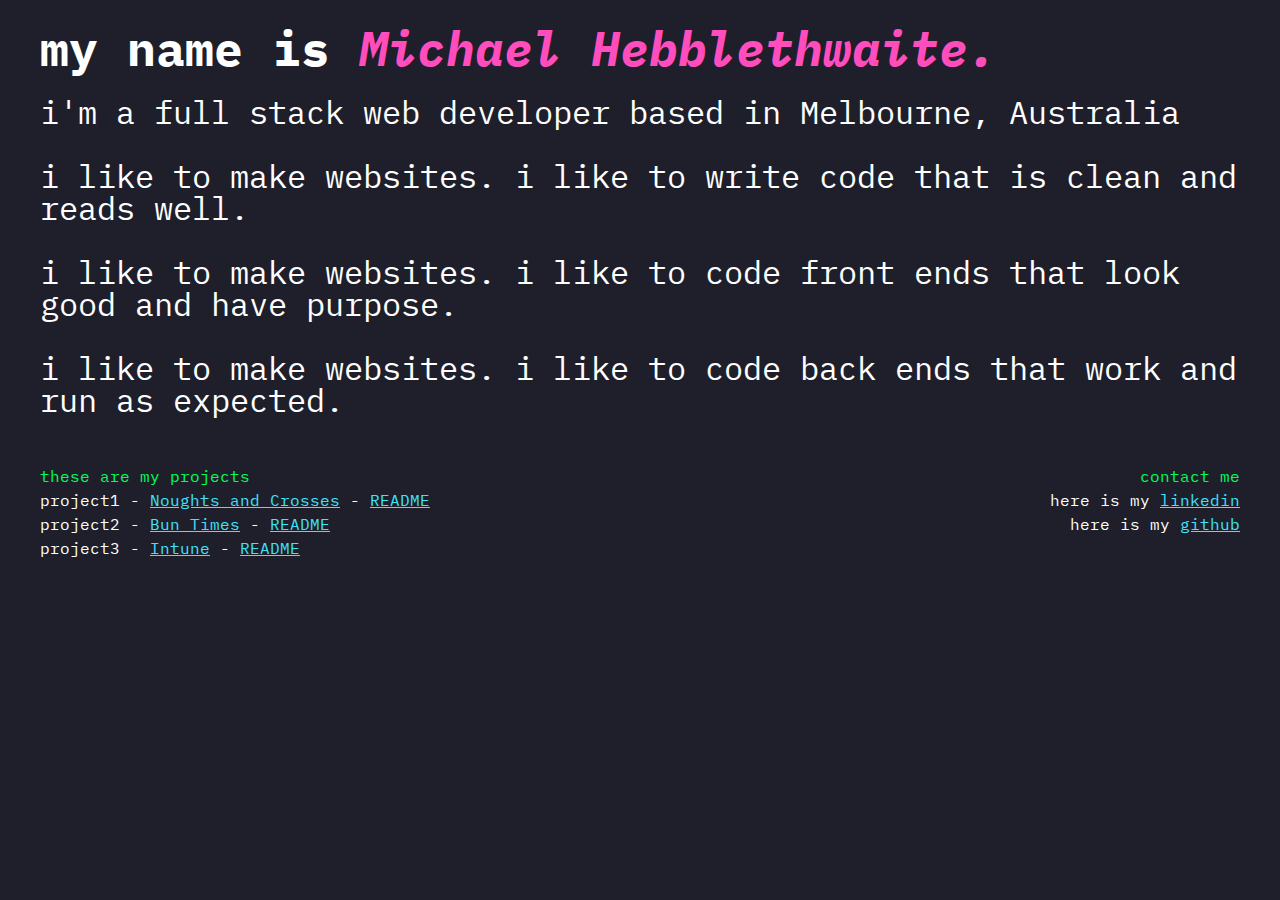
==== index.html @ 8b73f413 "Remove link to resume" ====
<!DOCTYPE html>
<html lang="en">
<head>
  <meta charset="UTF-8">
  <meta name="viewport" content="width=device-width, initial-scale=1.0">
  <meta http-equiv="X-UA-Compatible" content="ie=edge">
  <title>Hebble Michael</title>
  <link href="https://fonts.googleapis.com/css?family=IBM+Plex+Mono" rel="stylesheet">
  <link rel="stylesheet" href="css/style.css">
</head>
<body>
  <main>
    <h1> my name is <em>Michael Hebblethwaite.</em></h1>
    <p>i'm a full stack web developer based in Melbourne, Australia</p>
    <p>i like to make websites. i like to write code that is clean and reads well. </p>
    <p>i like to make websites. i like to code front ends that look good and have purpose.</p>
    <p>i like to make websites. i like to code back ends that work  and run as expected.</p>
    <div class="content">
      <div class="left-side">
        <div class="green">these are my projects</div>
        <div>project1 - <a href="https://michebble.github.io/Noughts-and-Crosses/">Noughts and Crosses</a> - <a href="https://github.com/michebble/Noughts-and-Crosses">README</a></div>
        <div>project2 -  
          <a href="https://buntimes.herokuapp.com/">Bun Times</a> - <a href="https://github.com/michebble/Bun-Times">README</a>
        </div>
        <div>project3 -  
          <a href="https://intuned.herokuapp.com/">Intune</a> - <a href="https://github.com/michebble/project3">README</a>
        </div>
      </div>

      <div class="right-side">
        <div class="green">contact me</div>
        <div>here is my <a href="https://www.linkedin.com/in/hebblemicahel/">linkedin</a></div>
        <div>here is my <a href="https://github.com/michebble">github</a></div>
      </div>
  </div>
  </main>
</body>
</html>
---- css/style.css ----
* {
  box-sizing: border-box;
}

body {
  background: #1e1f2a;
  font-family: 'IBM Plex Mono', monospace;
  color: white;
}

main {
  margin: 2rem;
  line-height: 1.5rem;
}

em {
  color: #ff4dbe;
}

/* unvisited link */
a:link {
  color: #3ee3ff;
}

/* visited link */
a:visited {
  color: #b175ff;
}

.content {
 padding-top: 1rem;
}

.left-side {
  padding-bottom: 1rem;
}

.right-side {
  text-align: right;
}

.green {
  color: #00ff57;
}

@media(min-width: 40em) {
  h1 {
    font-size: 3rem;
    line-height: 2rem;
  }

  p{
    font-size: 2rem;
    line-height: 2rem;
  }

  .content {
    display: flex;
    flex-direction: row;
    justify-content: space-between; 
  }


  .right-side div, .left-side div {
    font-size: 1rem;

  }



}
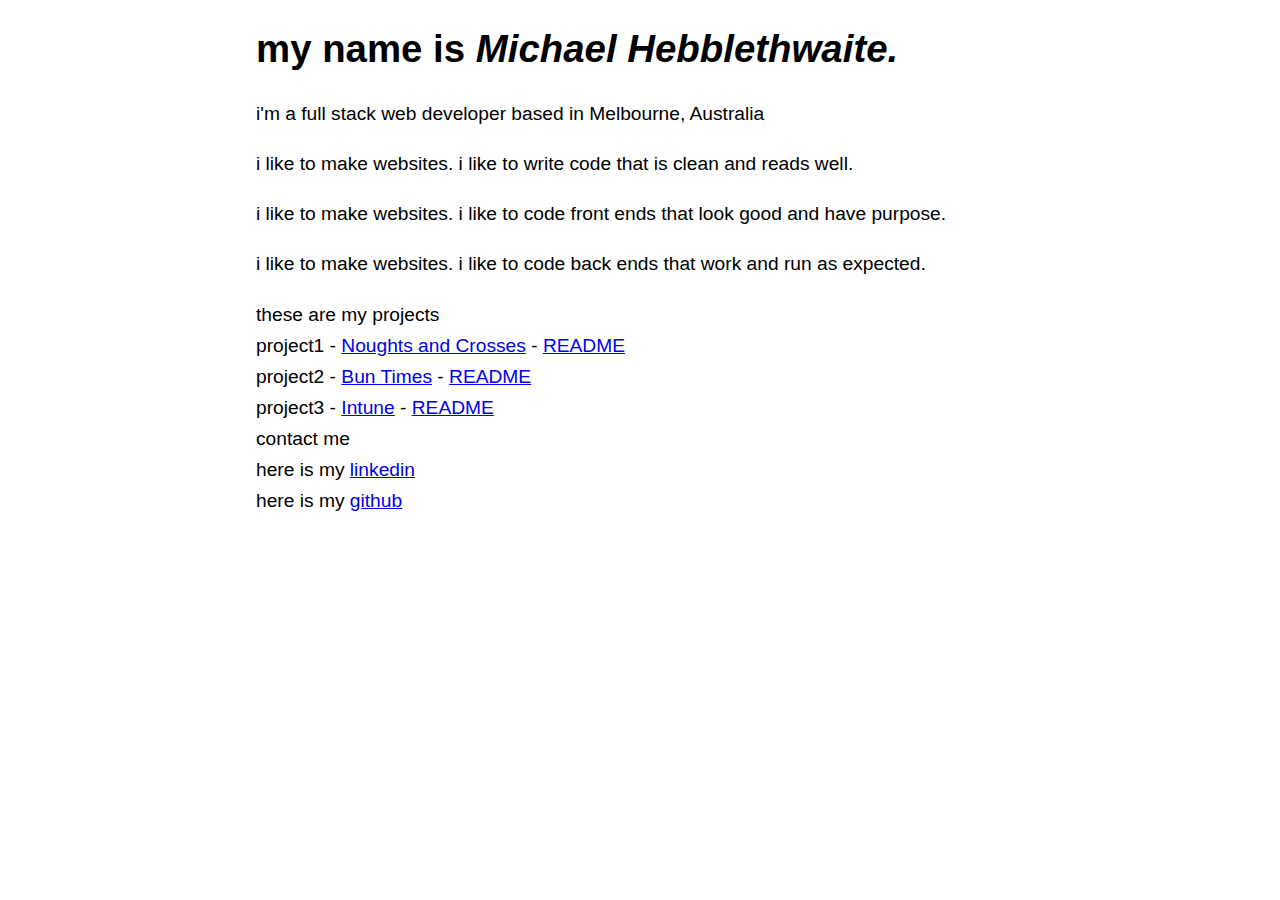
==== commit bfe5ab5d: "Move to simple css" ====
--- a/index.html
+++ b/index.html
@@ -5,8 +5,22 @@
   <meta name="viewport" content="width=device-width, initial-scale=1.0">
   <meta http-equiv="X-UA-Compatible" content="ie=edge">
   <title>Hebble Michael</title>
-  <link href="https://fonts.googleapis.com/css?family=IBM+Plex+Mono" rel="stylesheet">
-  <link rel="stylesheet" href="css/style.css">
+  <style>
+    body{
+      margin:1em auto;
+      max-width:40em;
+      padding:0 .62em;
+      font:1.2em/1.62 sans-serif;
+    }
+    h1,h2,h3 {
+      line-height:1.2;
+    }
+    @media print{
+      body{
+        max-width:none
+      }
+    }
+  </style>
 </head>
 <body>
   <main>
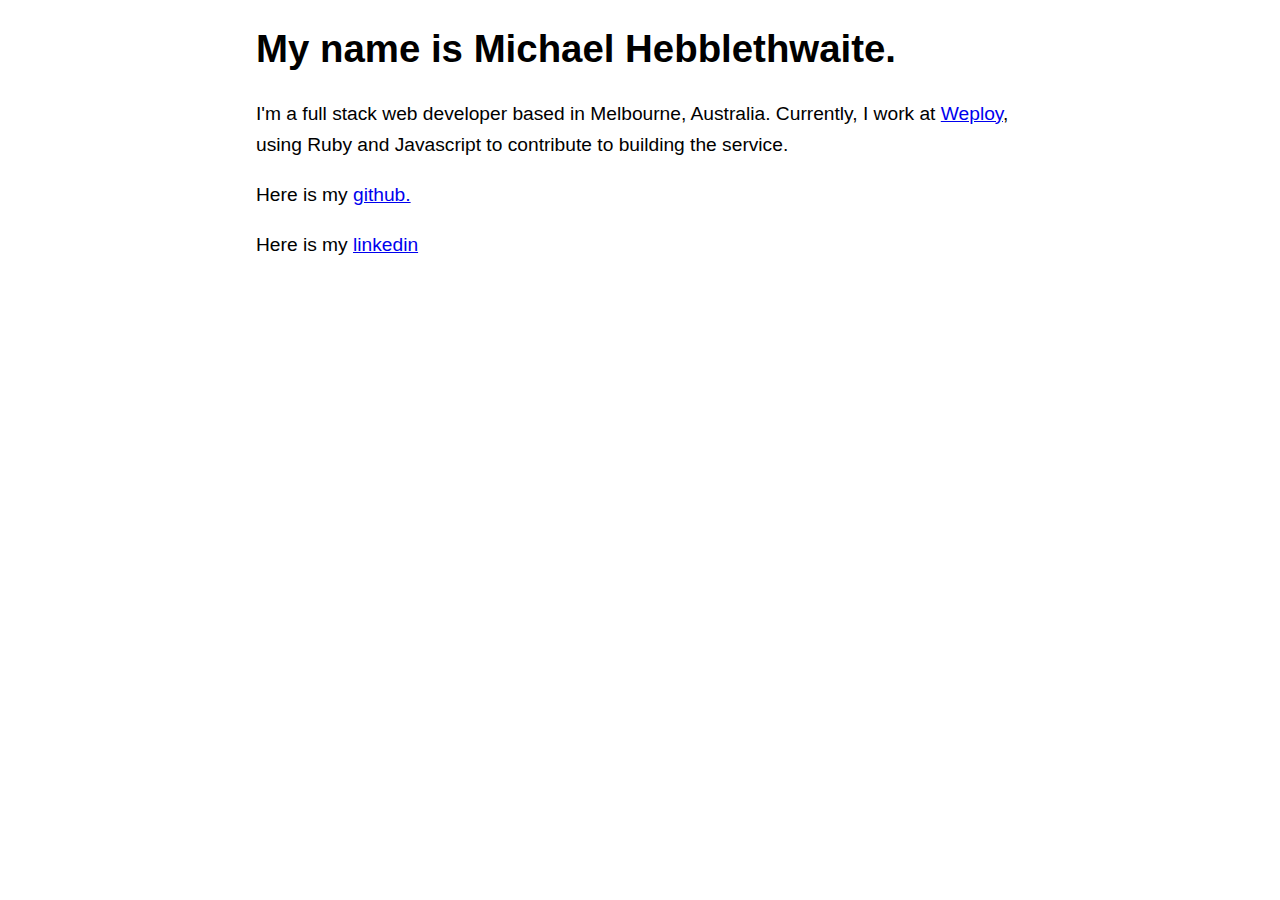
==== commit a10a3d18: "Update index text" ====
--- a/index.html
+++ b/index.html
@@ -21,32 +21,11 @@
       }
     }
   </style>
-</head>
-<body>
-  <main>
-    <h1> my name is <em>Michael Hebblethwaite.</em></h1>
-    <p>i'm a full stack web developer based in Melbourne, Australia</p>
-    <p>i like to make websites. i like to write code that is clean and reads well. </p>
-    <p>i like to make websites. i like to code front ends that look good and have purpose.</p>
-    <p>i like to make websites. i like to code back ends that work  and run as expected.</p>
-    <div class="content">
-      <div class="left-side">
-        <div class="green">these are my projects</div>
-        <div>project1 - <a href="https://michebble.github.io/Noughts-and-Crosses/">Noughts and Crosses</a> - <a href="https://github.com/michebble/Noughts-and-Crosses">README</a></div>
-        <div>project2 -  
-          <a href="https://buntimes.herokuapp.com/">Bun Times</a> - <a href="https://github.com/michebble/Bun-Times">README</a>
-        </div>
-        <div>project3 -  
-          <a href="https://intuned.herokuapp.com/">Intune</a> - <a href="https://github.com/michebble/project3">README</a>
-        </div>
-      </div>
-
-      <div class="right-side">
-        <div class="green">contact me</div>
-        <div>here is my <a href="https://www.linkedin.com/in/hebblemicahel/">linkedin</a></div>
-        <div>here is my <a href="https://github.com/michebble">github</a></div>
-      </div>
-  </div>
-  </main>
-</body>
+  </head>
+  <body>
+    <h1> My name is Michael Hebblethwaite.</h1>
+    <p>I'm a full stack web developer based in Melbourne, Australia. Currently, I work at <a href="https://app.weployapp.com">Weploy</a>, using Ruby and Javascript to contribute to building the service.</p>
+    <p>Here is my <a href="https://github.com/michebble">github.</a></p>
+    <p>Here is my <a href="https://www.linkedin.com/in/hebblemicahel/">linkedin</a></p>
+  </body>
 </html>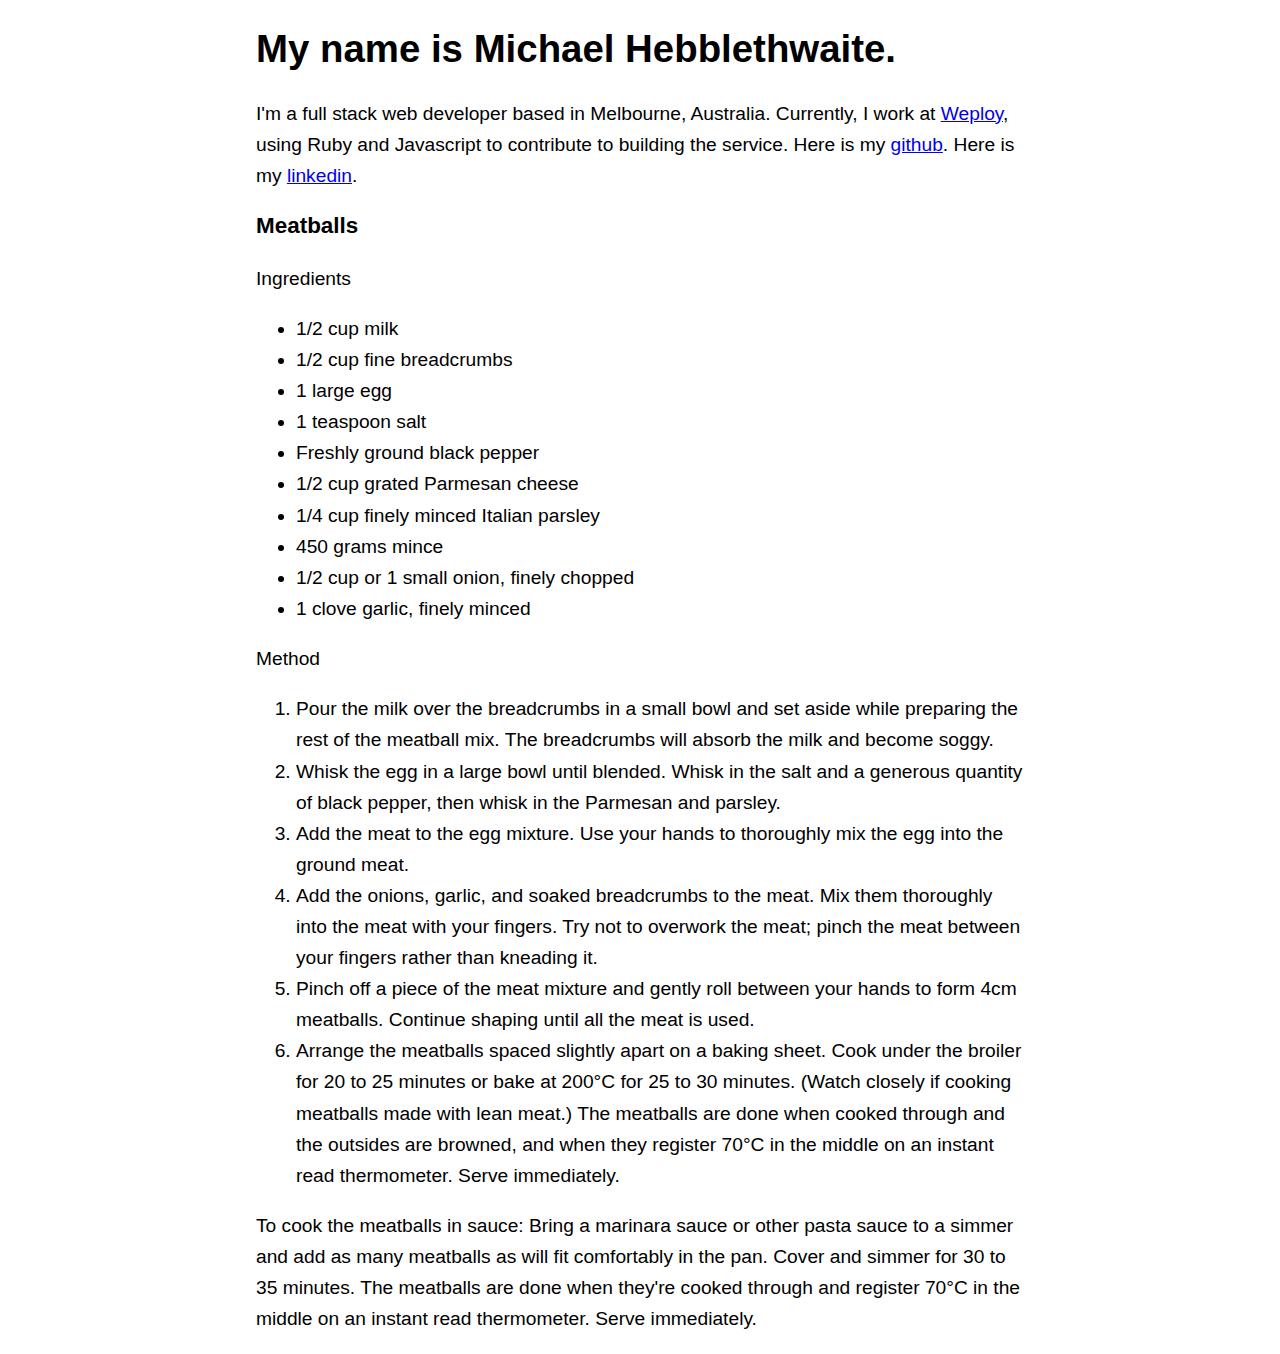
==== commit 67871b39: "Add meatball recipe" ====
--- a/index.html
+++ b/index.html
@@ -23,9 +23,36 @@
   </style>
   </head>
   <body>
-    <h1> My name is Michael Hebblethwaite.</h1>
-    <p>I'm a full stack web developer based in Melbourne, Australia. Currently, I work at <a href="https://app.weployapp.com">Weploy</a>, using Ruby and Javascript to contribute to building the service.</p>
-    <p>Here is my <a href="https://github.com/michebble">github.</a></p>
-    <p>Here is my <a href="https://www.linkedin.com/in/hebblemicahel/">linkedin</a></p>
+    <header>
+      <h1> My name is Michael Hebblethwaite.</h1>
+      <p>I'm a full stack web developer based in Melbourne, Australia. Currently, I work at <a href="https://app.weployapp.com">Weploy</a>, using Ruby and Javascript to contribute to building the service. Here is my <a href="https://github.com/michebble">github</a>. Here is my <a href="https://www.linkedin.com/in/hebblemicahel/">linkedin</a>.</p>
+    </header>
+    <article>
+        <h3>Meatballs</h3>
+        <p>Ingredients</p>
+        <ul>
+          <li>1/2 cup milk</li>
+          <li>1/2 cup fine breadcrumbs</li>
+          <li>1 large egg</li>
+          <li>1 teaspoon salt</li>
+          <li>Freshly ground black pepper</li>
+          <li>1/2 cup grated Parmesan cheese</li>
+          <li>1/4 cup finely minced Italian parsley</li>
+          <li>450 grams mince</li>
+          <li>1/2 cup or 1 small onion, finely chopped</li>
+          <li>1 clove garlic, finely minced</li>
+        </ul>
+        <p>Method</p>
+        <ol>
+          <li>Pour the milk over the breadcrumbs in a small bowl and set aside while preparing the rest of the meatball mix. The breadcrumbs will absorb the milk and become soggy.</li>
+          <li>Whisk the egg in a large bowl until blended. Whisk in the salt and a generous quantity of black pepper, then whisk in the Parmesan and parsley.</li>
+          <li>Add the meat to the egg mixture. Use your hands to thoroughly mix the egg into the ground meat.</li>
+          <li>Add the onions, garlic, and soaked breadcrumbs to the meat. Mix them thoroughly into the meat with your fingers. Try not to overwork the meat; pinch the meat between your fingers rather than kneading it.</li>
+          <li>Pinch off a piece of the meat mixture and gently roll between your hands to form 4cm meatballs. Continue shaping until all the meat is used.</li>
+          <li>Arrange the meatballs spaced slightly apart on a baking sheet. Cook under the broiler for 20 to 25 minutes or bake at 200°C for 25 to 30 minutes. (Watch closely if cooking meatballs made with lean meat.) The meatballs are done when cooked through and the outsides are browned, and when they register 70°C in the middle on an instant read thermometer. Serve immediately.</li>
+        </ol>
+        <aside>To cook the meatballs in sauce: Bring a marinara sauce or other pasta sauce to a simmer and add as many meatballs as will fit comfortably in the pan. Cover and simmer for 30 to 35 minutes. The meatballs are done when they're cooked through and register 70°C in the middle on an instant read thermometer. Serve immediately.</aside>
+      </div>
+    </article>
   </body>
 </html>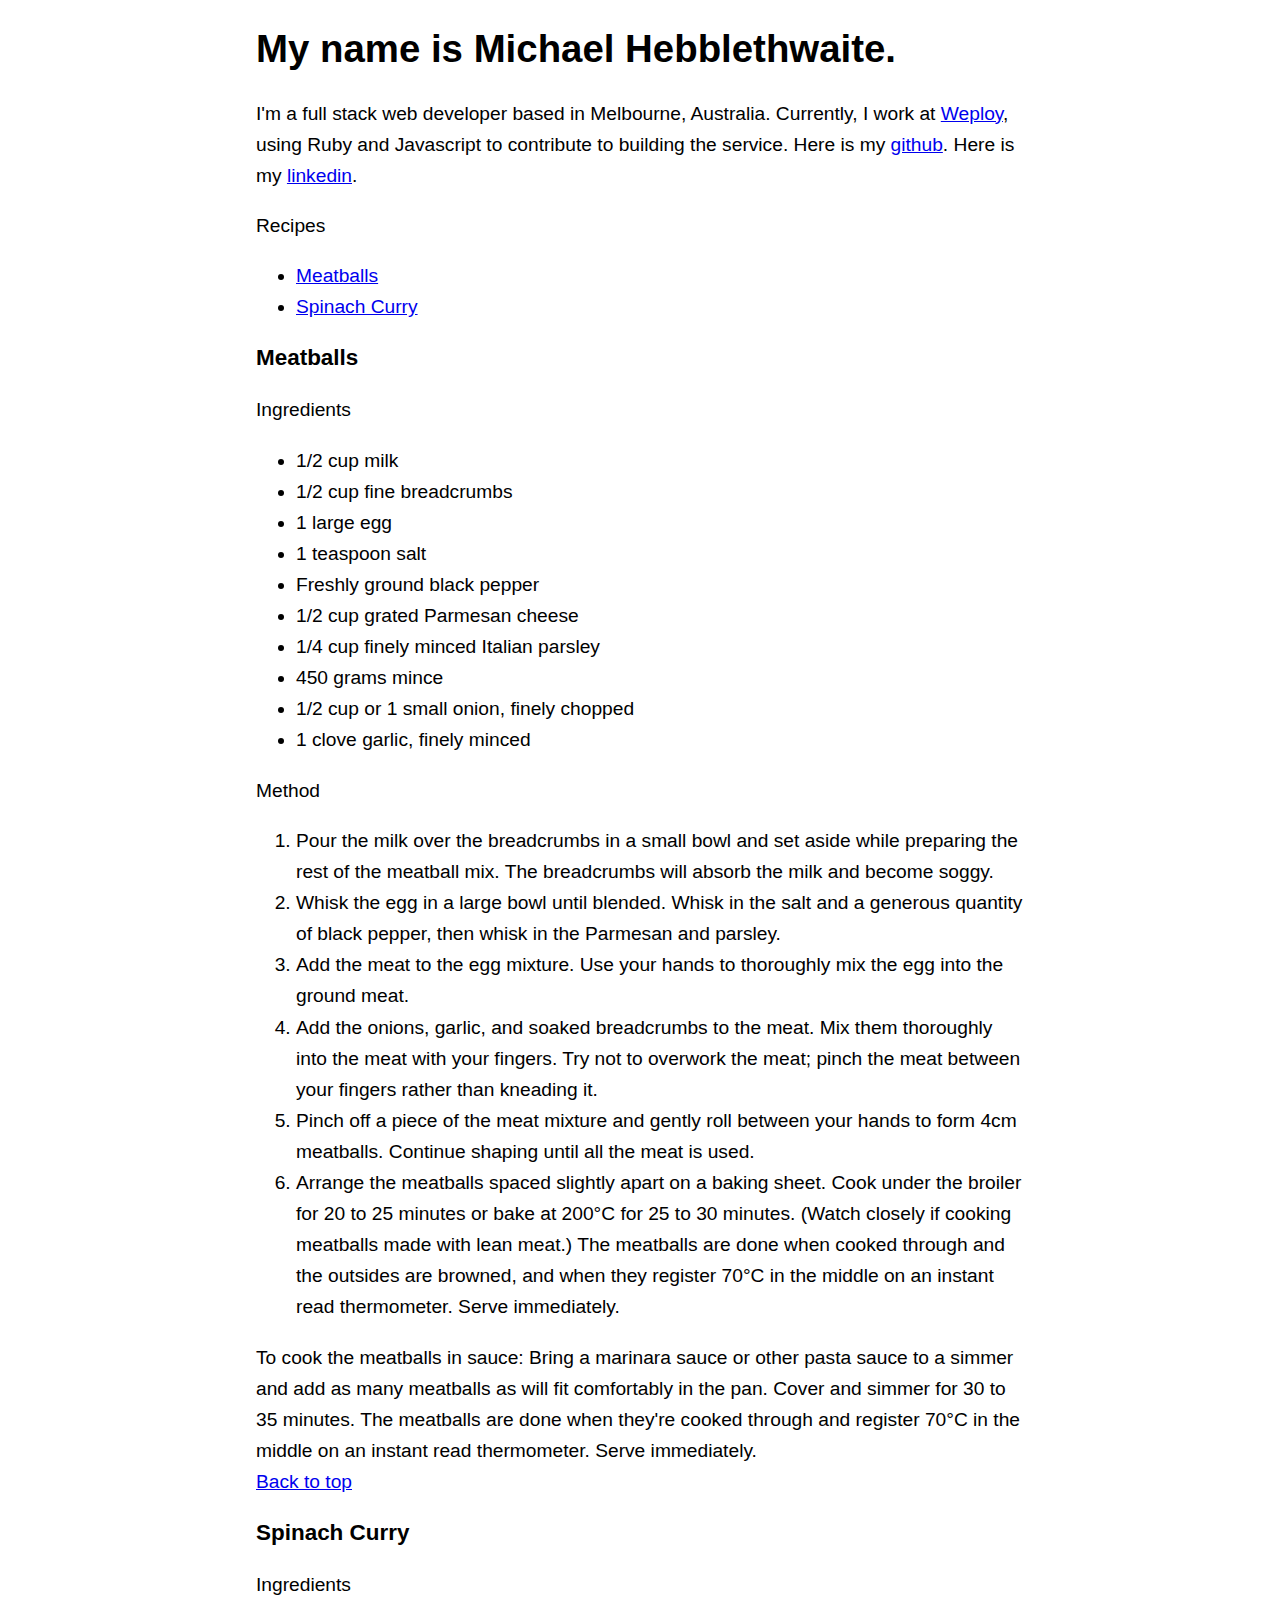
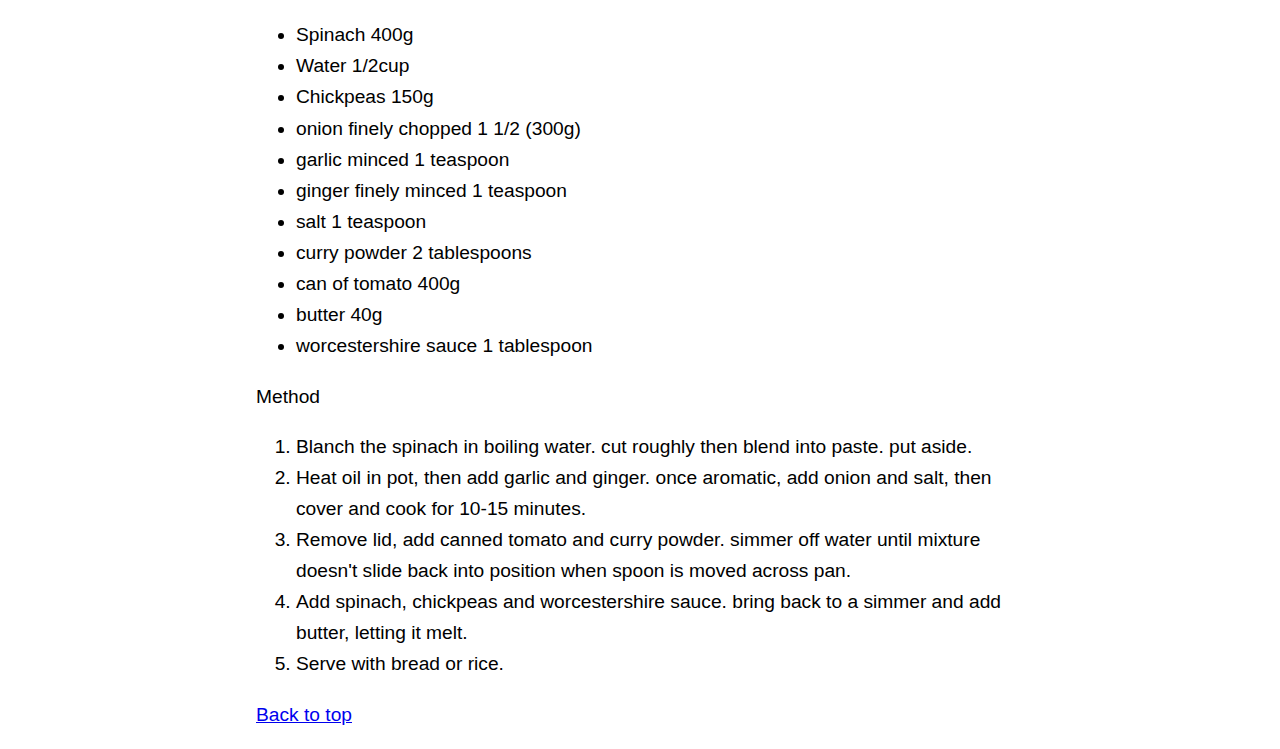
==== commit 1936797e: "Add Spinach curry recipe" ====
--- a/index.html
+++ b/index.html
@@ -23,11 +23,17 @@
   </style>
   </head>
   <body>
-    <header>
+    <header  id="top">
       <h1> My name is Michael Hebblethwaite.</h1>
       <p>I'm a full stack web developer based in Melbourne, Australia. Currently, I work at <a href="https://app.weployapp.com">Weploy</a>, using Ruby and Javascript to contribute to building the service. Here is my <a href="https://github.com/michebble">github</a>. Here is my <a href="https://www.linkedin.com/in/hebblemicahel/">linkedin</a>.</p>
     </header>
+    <p>Recipes</p>
+    <ul>
+      <li><a href="#meatballs">Meatballs</a></li>
+      <li><a href="#spinach-curry">Spinach Curry</a></li>
+    </ul>
     <article>
+      <section id="meatballs">
         <h3>Meatballs</h3>
         <p>Ingredients</p>
         <ul>
@@ -52,7 +58,34 @@
           <li>Arrange the meatballs spaced slightly apart on a baking sheet. Cook under the broiler for 20 to 25 minutes or bake at 200°C for 25 to 30 minutes. (Watch closely if cooking meatballs made with lean meat.) The meatballs are done when cooked through and the outsides are browned, and when they register 70°C in the middle on an instant read thermometer. Serve immediately.</li>
         </ol>
         <aside>To cook the meatballs in sauce: Bring a marinara sauce or other pasta sauce to a simmer and add as many meatballs as will fit comfortably in the pan. Cover and simmer for 30 to 35 minutes. The meatballs are done when they're cooked through and register 70°C in the middle on an instant read thermometer. Serve immediately.</aside>
-      </div>
+        <a href="#top">Back to top</a>
+      </section>
+      <section id="spinach-curry">
+        <h3>Spinach Curry</h3>
+        <p>Ingredients</p>
+        <ul>
+          <li>Spinach 400g</li>
+          <li>Water 1/2cup</li>
+          <li>Chickpeas 150g</li>
+          <li>onion finely chopped 1 1/2 (300g)</li>
+          <li>garlic minced 1 teaspoon</li>
+          <li>ginger finely minced 1 teaspoon</li>
+          <li>salt 1 teaspoon</li>
+          <li>curry powder 2 tablespoons</li>
+          <li>can of tomato 400g</li>
+          <li>butter 40g</li>
+          <li>worcestershire sauce 1 tablespoon</li>
+        </ul>
+        <p>Method</p>
+        <ol>
+          <li>Blanch the spinach in boiling water. cut roughly then blend into paste. put aside.</li>
+          <li>Heat oil in pot, then add garlic and ginger. once aromatic, add onion and salt, then cover and cook for 10-15 minutes.</li>
+          <li>Remove lid, add canned tomato and curry powder. simmer off water until mixture doesn't slide back into position when spoon is moved across pan.</li>
+          <li>Add spinach, chickpeas and worcestershire sauce. bring back to a simmer and add butter, letting it melt.</li>
+          <li>Serve with bread or rice.</li>
+        </ol>
+        <a href="#top">Back to top</a>
+      </section>
     </article>
   </body>
 </html>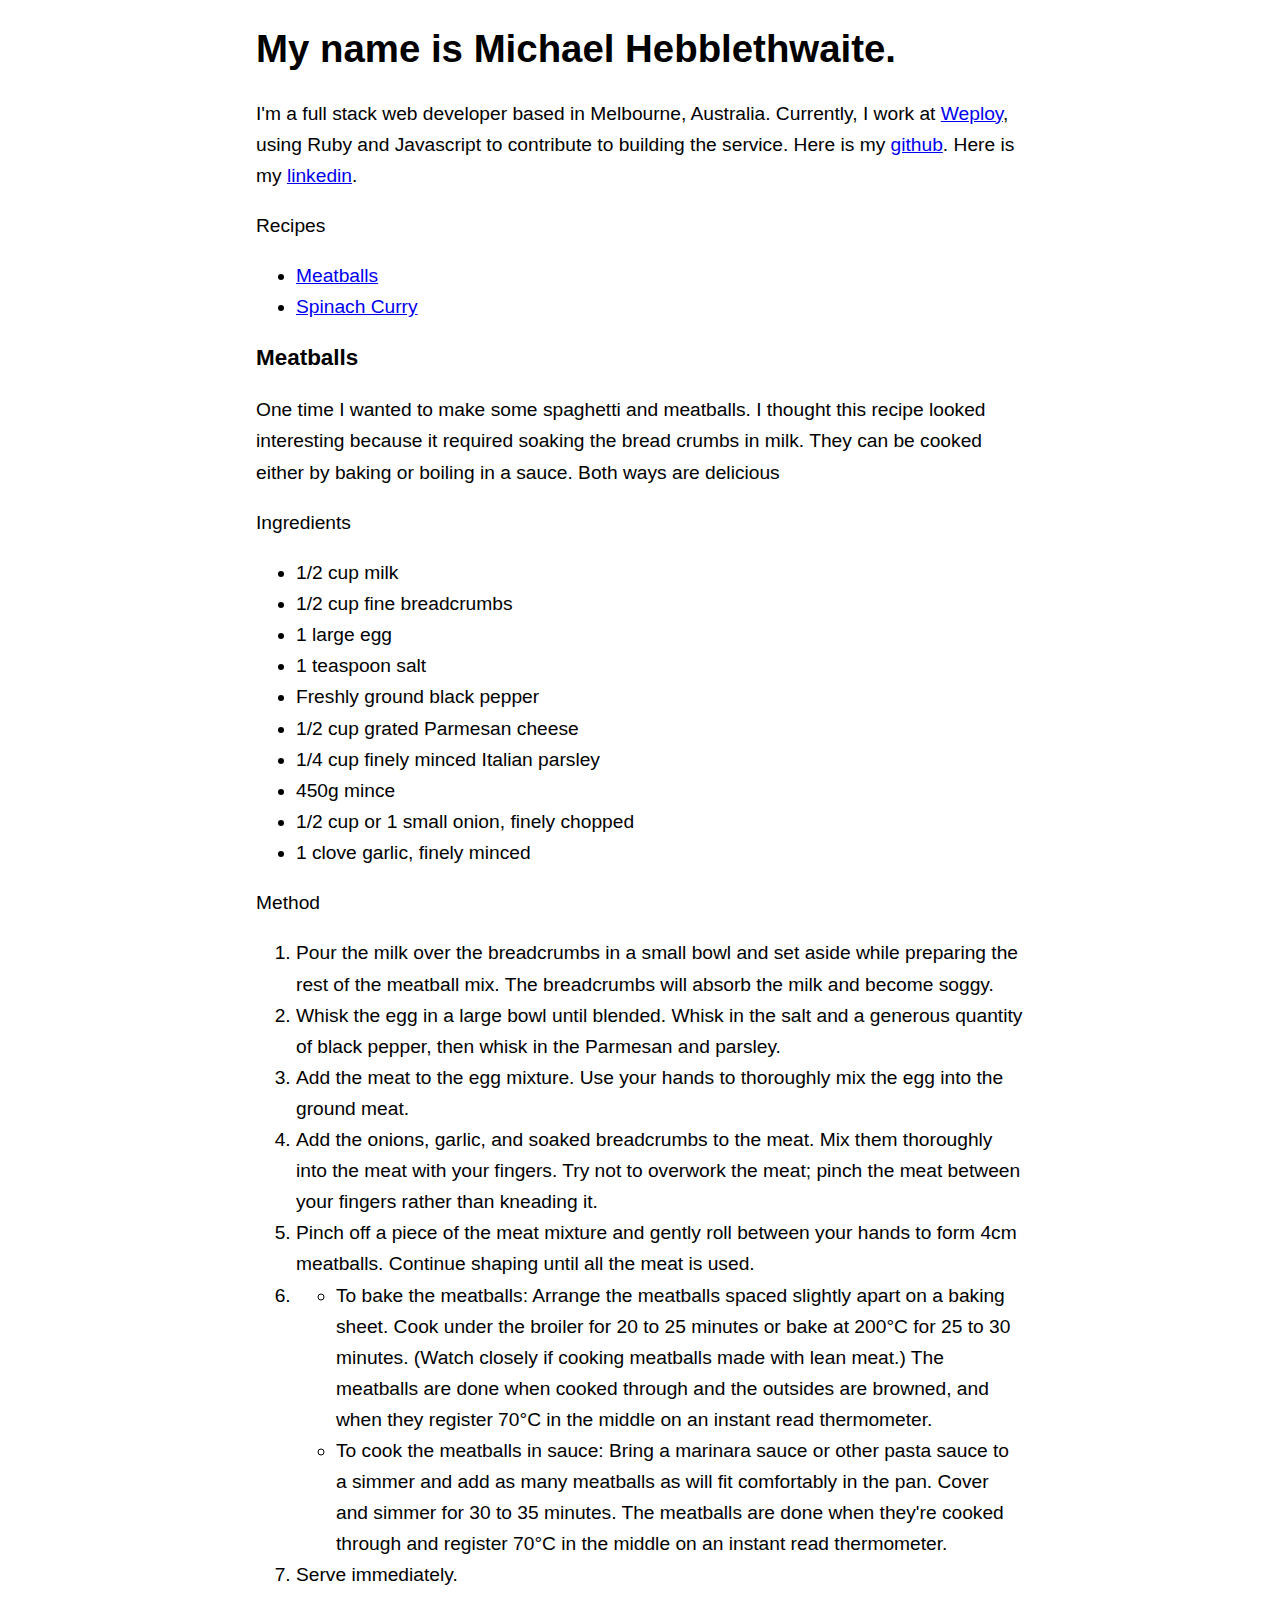
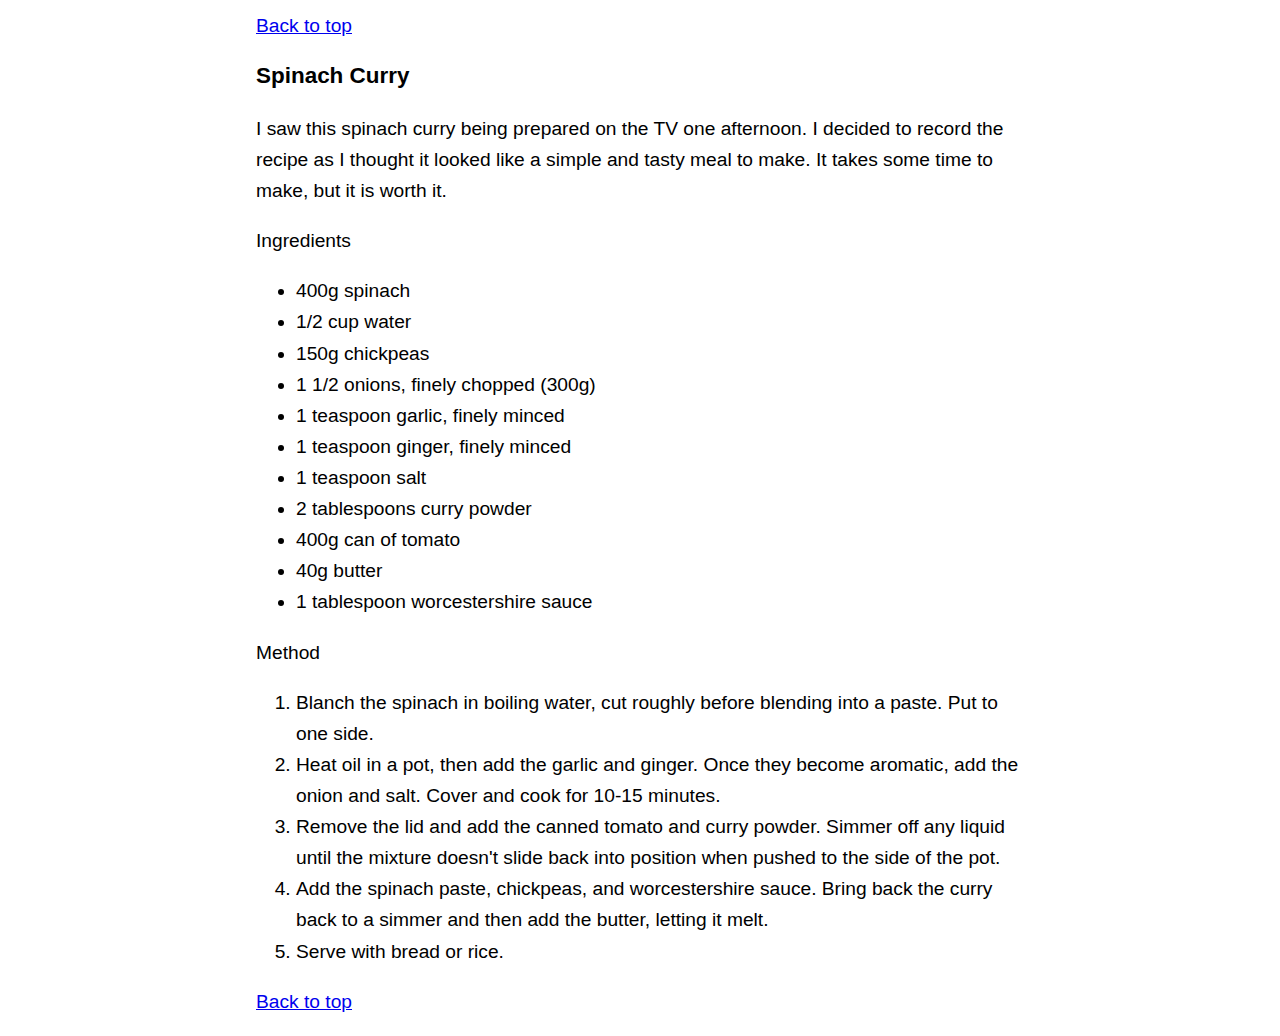
==== commit af80f6b1: "Make recipes consistent" ====
--- a/index.html
+++ b/index.html
@@ -35,6 +35,7 @@
     <article>
       <section id="meatballs">
         <h3>Meatballs</h3>
+        <p>One time I wanted to make some spaghetti and meatballs. I thought this recipe looked interesting because it required soaking the bread crumbs in milk. They can be cooked either by baking or boiling in a sauce. Both ways are delicious</p>
         <p>Ingredients</p>
         <ul>
           <li>1/2 cup milk</li>
@@ -44,7 +45,7 @@
           <li>Freshly ground black pepper</li>
           <li>1/2 cup grated Parmesan cheese</li>
           <li>1/4 cup finely minced Italian parsley</li>
-          <li>450 grams mince</li>
+          <li>450g mince</li>
           <li>1/2 cup or 1 small onion, finely chopped</li>
           <li>1 clove garlic, finely minced</li>
         </ul>
@@ -55,33 +56,39 @@
           <li>Add the meat to the egg mixture. Use your hands to thoroughly mix the egg into the ground meat.</li>
           <li>Add the onions, garlic, and soaked breadcrumbs to the meat. Mix them thoroughly into the meat with your fingers. Try not to overwork the meat; pinch the meat between your fingers rather than kneading it.</li>
           <li>Pinch off a piece of the meat mixture and gently roll between your hands to form 4cm meatballs. Continue shaping until all the meat is used.</li>
-          <li>Arrange the meatballs spaced slightly apart on a baking sheet. Cook under the broiler for 20 to 25 minutes or bake at 200°C for 25 to 30 minutes. (Watch closely if cooking meatballs made with lean meat.) The meatballs are done when cooked through and the outsides are browned, and when they register 70°C in the middle on an instant read thermometer. Serve immediately.</li>
+          <li>
+            <ul>
+              <li>To bake the meatballs: Arrange the meatballs spaced slightly apart on a baking sheet. Cook under the broiler for 20 to 25 minutes or bake at 200°C for 25 to 30 minutes. (Watch closely if cooking meatballs made with lean meat.) The meatballs are done when cooked through and the outsides are browned, and when they register 70°C in the middle on an instant read thermometer.</li>
+              <li>To cook the meatballs in sauce: Bring a marinara sauce or other pasta sauce to a simmer and add as many meatballs as will fit comfortably in the pan. Cover and simmer for 30 to 35 minutes. The meatballs are done when they're cooked through and register 70°C in the middle on an instant read thermometer.</li>
+            </ul>
+          </li>
+          <li>Serve immediately.</li>
         </ol>
-        <aside>To cook the meatballs in sauce: Bring a marinara sauce or other pasta sauce to a simmer and add as many meatballs as will fit comfortably in the pan. Cover and simmer for 30 to 35 minutes. The meatballs are done when they're cooked through and register 70°C in the middle on an instant read thermometer. Serve immediately.</aside>
         <a href="#top">Back to top</a>
       </section>
       <section id="spinach-curry">
         <h3>Spinach Curry</h3>
+        <p>I saw this spinach curry being prepared on the TV one afternoon. I decided to record the recipe as I thought it looked like a simple and tasty meal to make. It takes some time to make, but it is worth it.</p>
         <p>Ingredients</p>
         <ul>
-          <li>Spinach 400g</li>
-          <li>Water 1/2cup</li>
-          <li>Chickpeas 150g</li>
-          <li>onion finely chopped 1 1/2 (300g)</li>
-          <li>garlic minced 1 teaspoon</li>
-          <li>ginger finely minced 1 teaspoon</li>
-          <li>salt 1 teaspoon</li>
-          <li>curry powder 2 tablespoons</li>
-          <li>can of tomato 400g</li>
-          <li>butter 40g</li>
-          <li>worcestershire sauce 1 tablespoon</li>
+          <li>400g spinach</li>
+          <li>1/2 cup water </li>
+          <li>150g chickpeas</li>
+          <li>1 1/2 onions, finely chopped (300g)</li>
+          <li>1 teaspoon garlic, finely minced</li>
+          <li>1 teaspoon ginger, finely minced</li>
+          <li>1 teaspoon salt</li>
+          <li>2 tablespoons curry powder</li>
+          <li>400g can of tomato </li>
+          <li>40g butter</li>
+          <li>1 tablespoon worcestershire sauce</li>
         </ul>
         <p>Method</p>
         <ol>
-          <li>Blanch the spinach in boiling water. cut roughly then blend into paste. put aside.</li>
-          <li>Heat oil in pot, then add garlic and ginger. once aromatic, add onion and salt, then cover and cook for 10-15 minutes.</li>
-          <li>Remove lid, add canned tomato and curry powder. simmer off water until mixture doesn't slide back into position when spoon is moved across pan.</li>
-          <li>Add spinach, chickpeas and worcestershire sauce. bring back to a simmer and add butter, letting it melt.</li>
+          <li>Blanch the spinach in boiling water, cut roughly before blending into a paste. Put to one side.</li>
+          <li>Heat oil in a pot, then add the garlic and ginger. Once they become aromatic, add the onion and salt. Cover and cook for 10-15 minutes.</li>
+          <li>Remove the lid and add the canned tomato and curry powder. Simmer off any liquid until the mixture doesn't slide back into position when pushed to the side of the pot.</li>
+          <li>Add the spinach paste, chickpeas, and worcestershire sauce. Bring back the curry back to a simmer and then add the butter, letting it melt.</li>
           <li>Serve with bread or rice.</li>
         </ol>
         <a href="#top">Back to top</a>
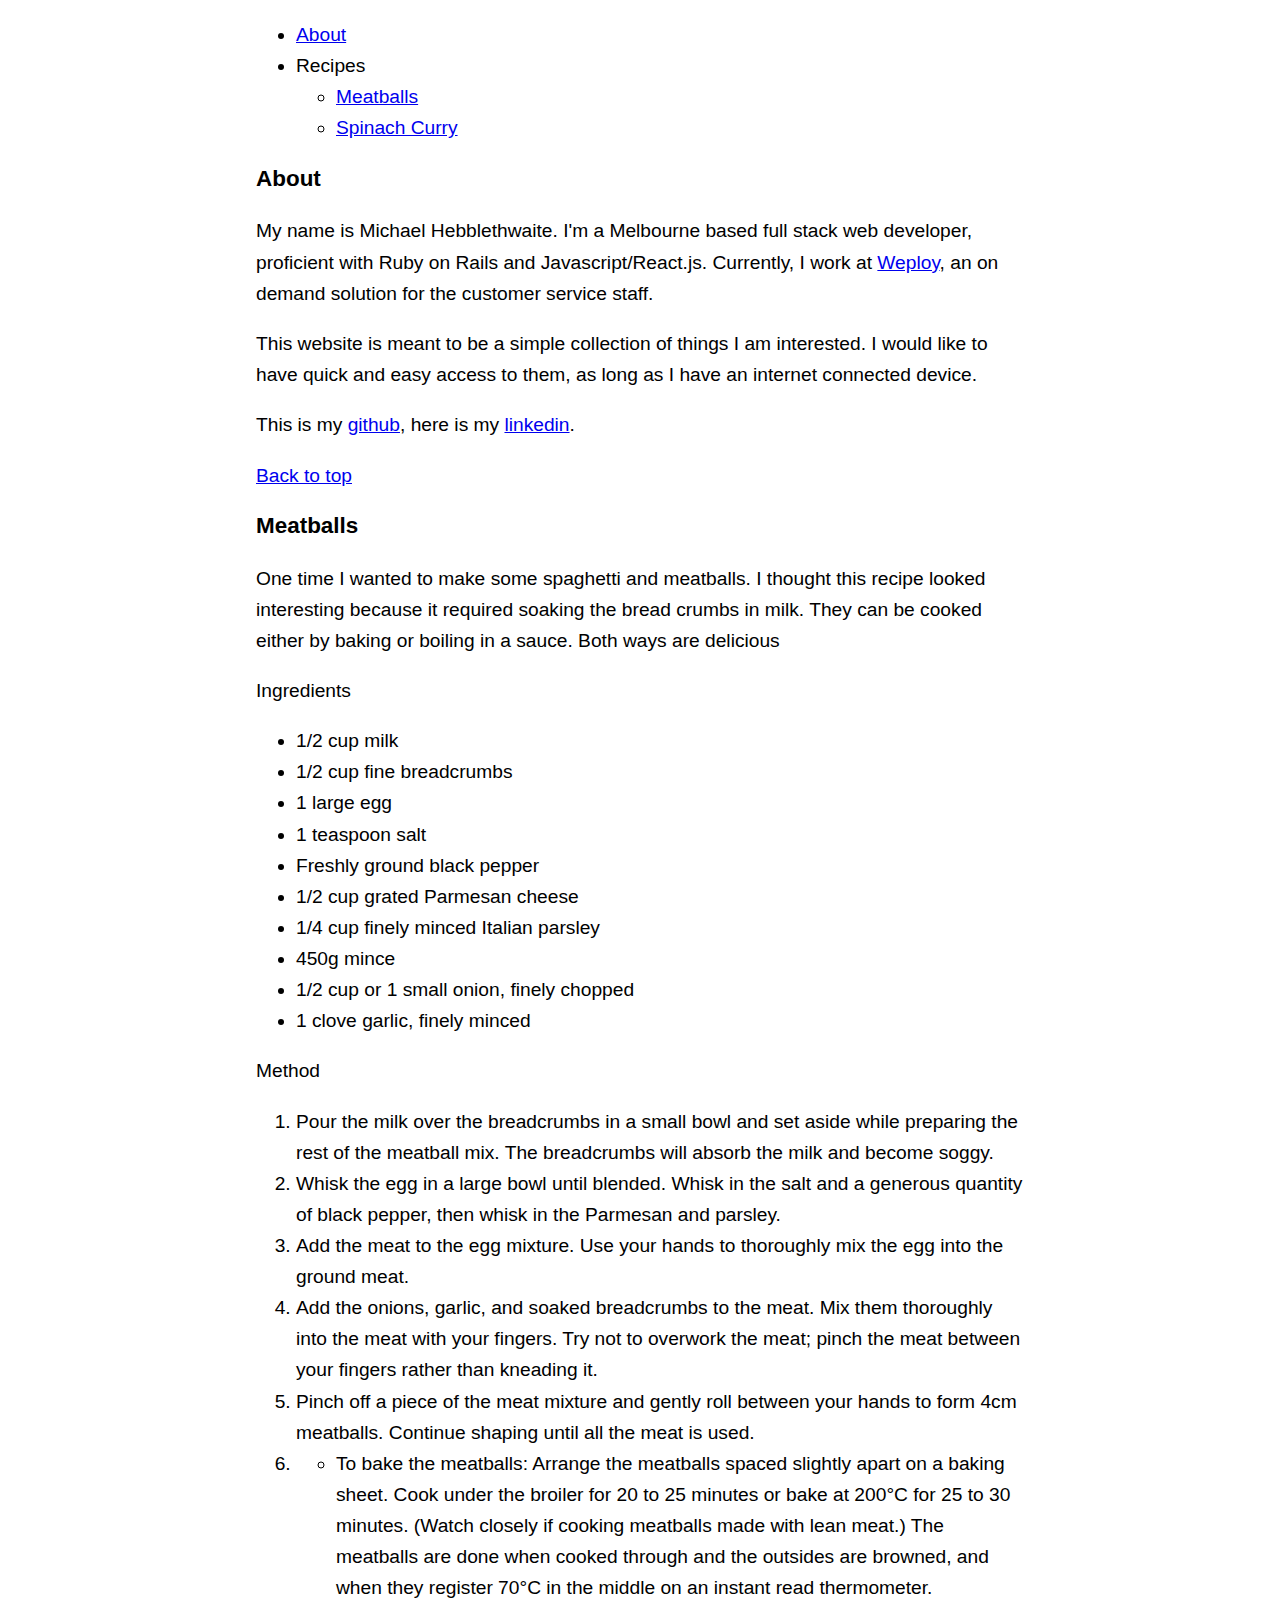
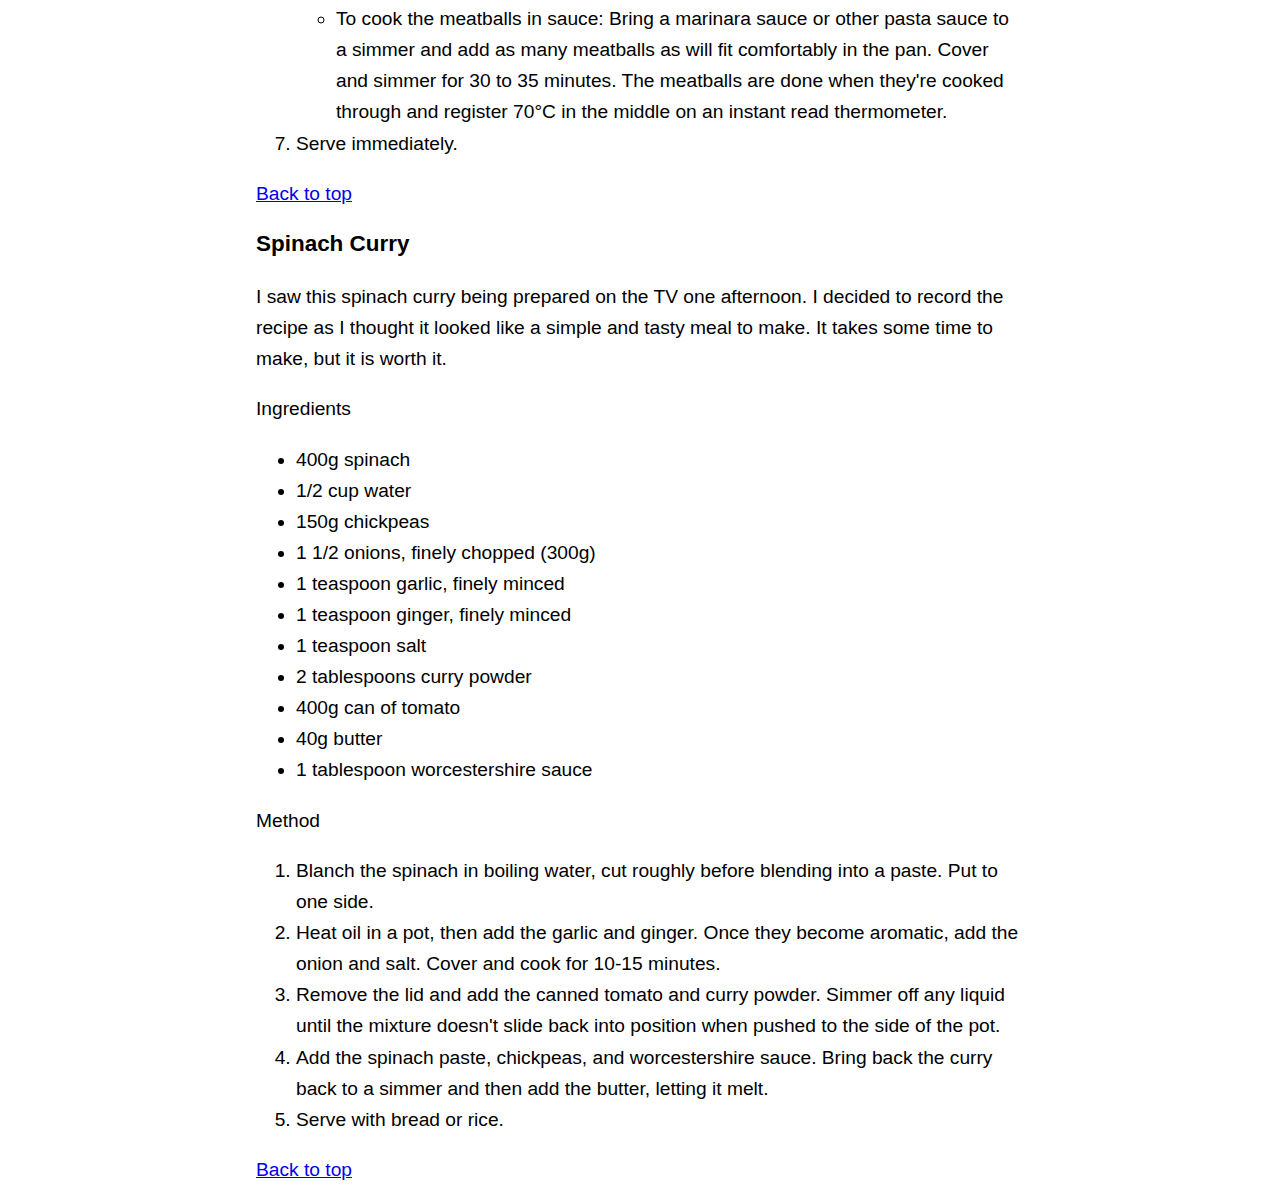
==== commit b3ad6683: "Add about section" ====
--- a/index.html
+++ b/index.html
@@ -23,15 +23,21 @@
   </style>
   </head>
   <body>
-    <header  id="top">
-      <h1> My name is Michael Hebblethwaite.</h1>
-      <p>I'm a full stack web developer based in Melbourne, Australia. Currently, I work at <a href="https://app.weployapp.com">Weploy</a>, using Ruby and Javascript to contribute to building the service. Here is my <a href="https://github.com/michebble">github</a>. Here is my <a href="https://www.linkedin.com/in/hebblemicahel/">linkedin</a>.</p>
-    </header>
-    <p>Recipes</p>
-    <ul>
-      <li><a href="#meatballs">Meatballs</a></li>
-      <li><a href="#spinach-curry">Spinach Curry</a></li>
+    <ul id="#top">
+      <li><a href="#about">About</a></li>
+      <li>Recipes</li>
+      <ul>
+        <li><a href="#meatballs">Meatballs</a></li>
+        <li><a href="#spinach-curry">Spinach Curry</a></li>
+      </ul>
     </ul>
+    <section id='#about'>
+      <h3>About</h3>
+      <p>My name is Michael Hebblethwaite. I'm a Melbourne based full stack web developer, proficient with Ruby on Rails and Javascript/React.js. Currently, I work at <a href="https://www.weployapp.com">Weploy</a>, an on demand solution for the customer service staff.</p>
+      <p>This website is meant to be a simple collection of things I am interested. I would like to have quick and easy access to them, as long as I have an internet connected device. </p>
+      <p>This is my <a href="https://github.com/michebble">github</a>, here is my <a href="https://www.linkedin.com/in/hebblemicahel/">linkedin</a>.</p>
+      <a href="#top">Back to top</a>
+    </section>
     <article>
       <section id="meatballs">
         <h3>Meatballs</h3>
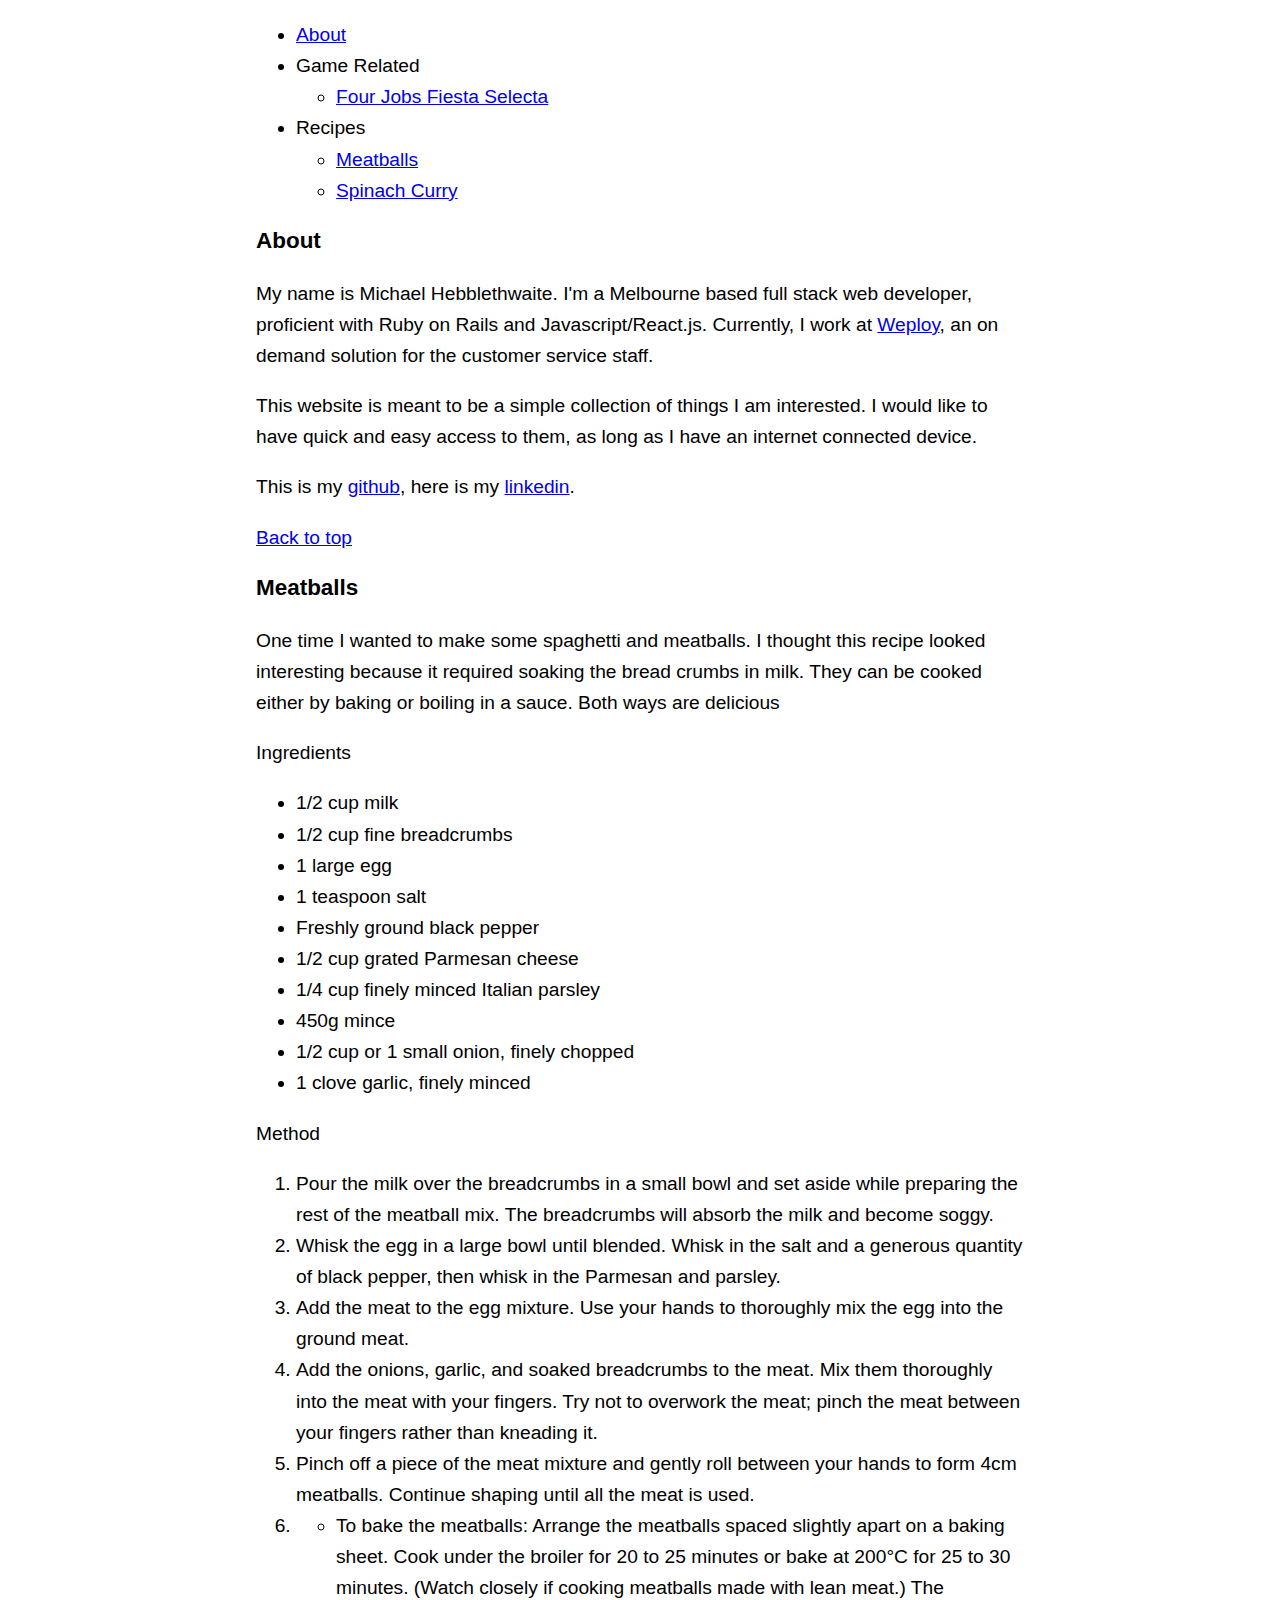
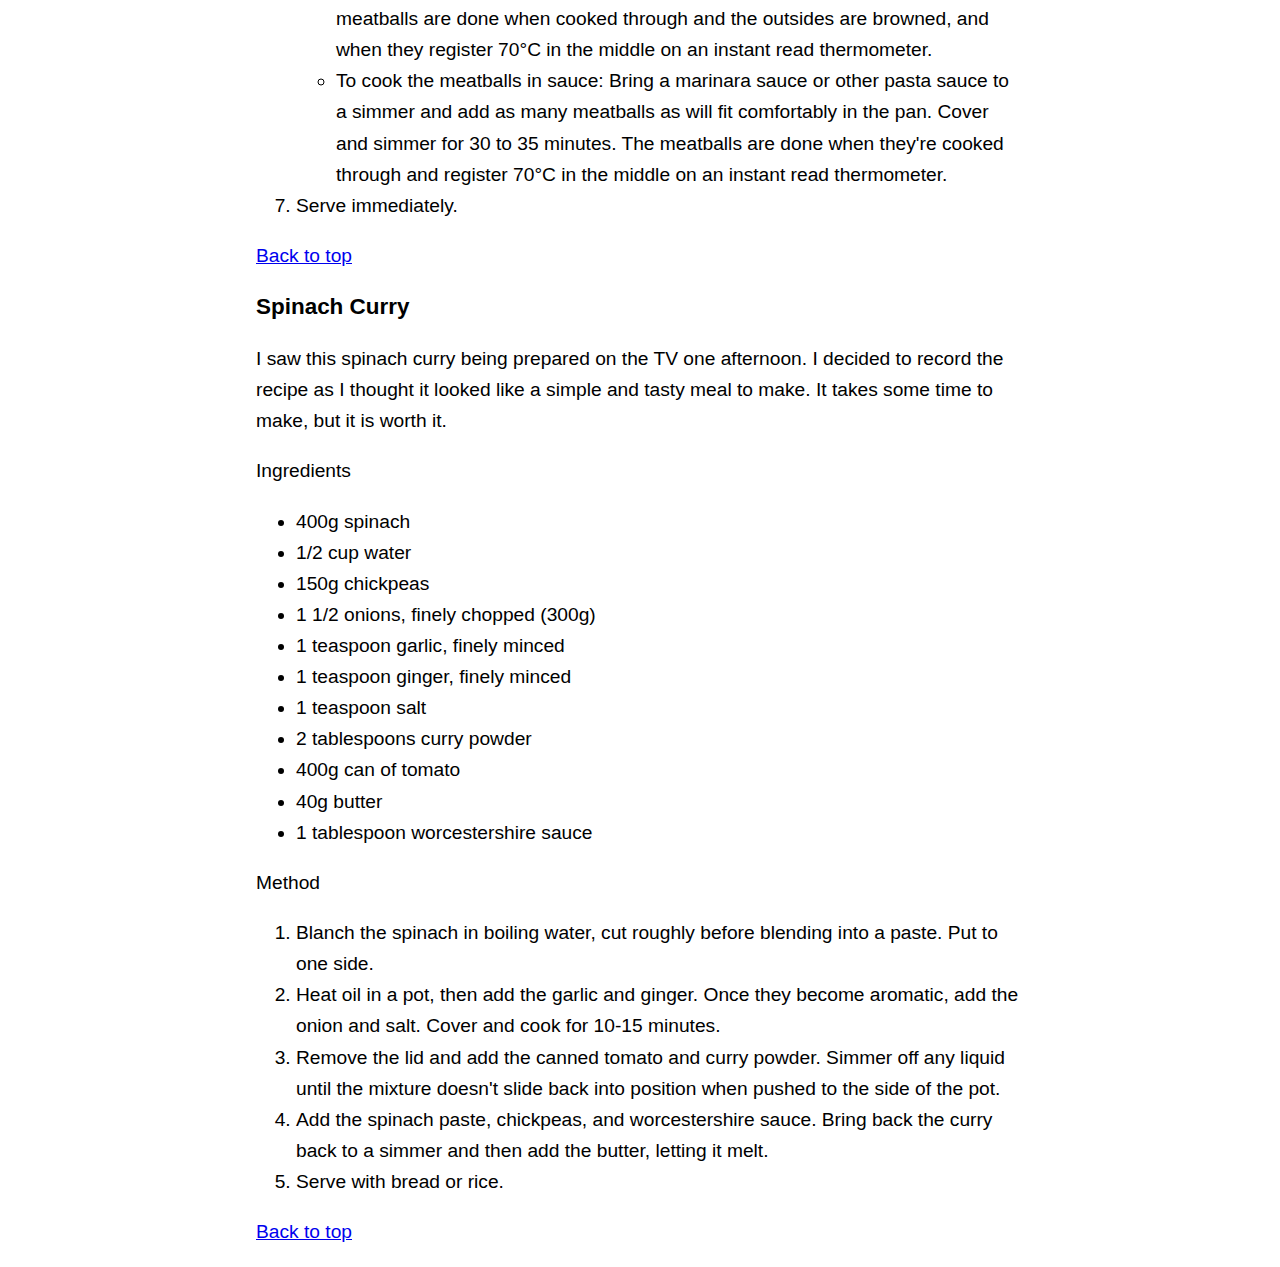
==== commit 9908546f: "Add link to job selector page" ====
--- a/index.html
+++ b/index.html
@@ -25,6 +25,10 @@
   <body>
     <ul id="#top">
       <li><a href="#about">About</a></li>
+      <li>Game Related</li>
+      <ul>
+        <li><a href="./four_jobs_fiesta.html">Four Jobs Fiesta Selecta</a></li>
+      </ul>
       <li>Recipes</li>
       <ul>
         <li><a href="#meatballs">Meatballs</a></li>
